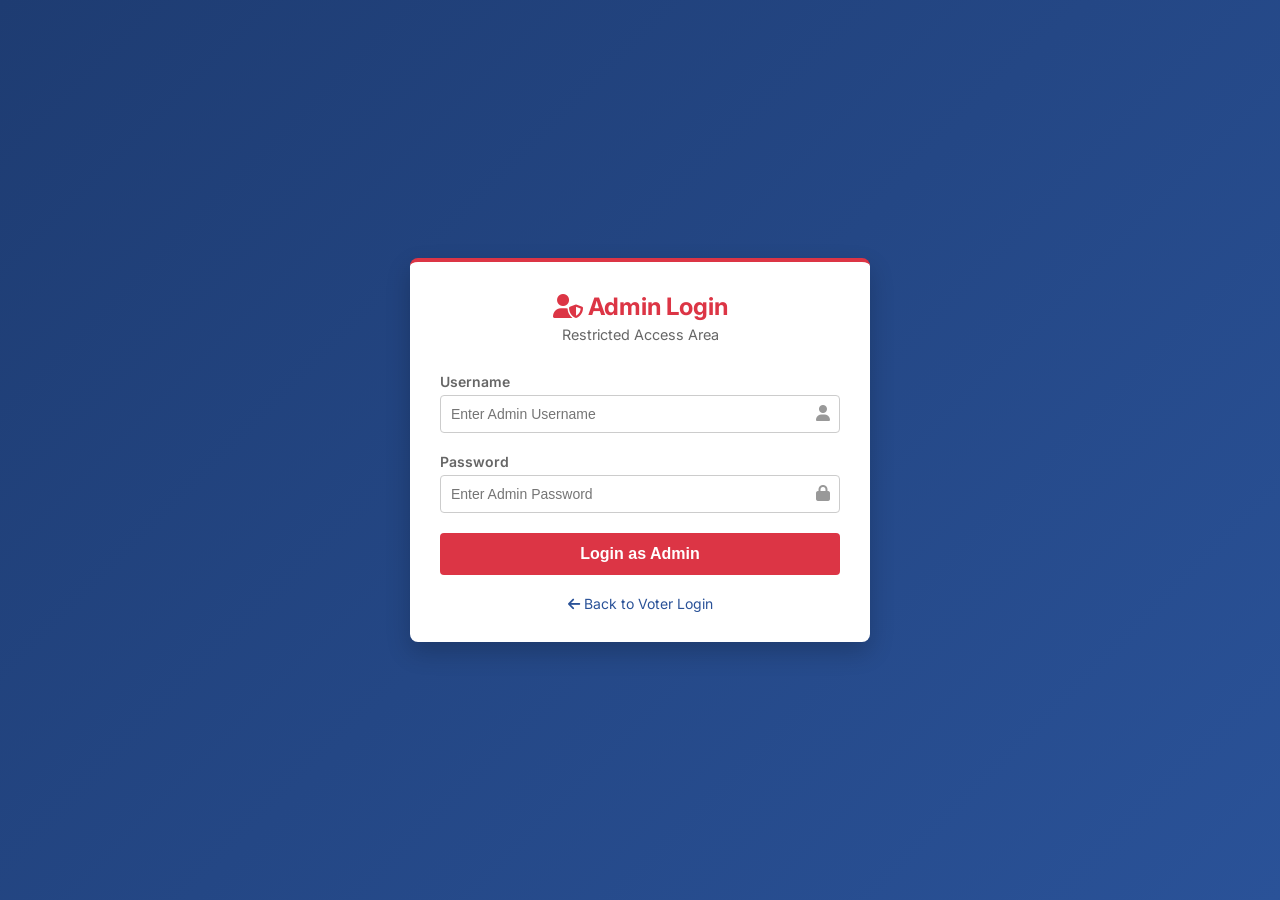
==== admin_login.html @ 73484463 "Initial Commit" ====
<!DOCTYPE html>
<html lang="en">

<head>
    <meta charset="UTF-8">
    <meta name="viewport" content="width=device-width, initial-scale=1.0">
    <title>E-Voting | Admin Login</title>
    <link rel="stylesheet" href="https://cdnjs.cloudflare.com/ajax/libs/font-awesome/6.0.0/css/all.min.css">
    <link rel="stylesheet" href="css/main.css">
</head>

<body>

    <div class="auth-container">
        <div class="auth-box" style="border-top: 4px solid var(--danger-color);">
            <div class="auth-header">
                <h2 style="color: var(--danger-color);"><i class="fas fa-user-shield"></i> Admin Login</h2>
                <p>Restricted Access Area</p>
            </div>

            <form id="adminLoginForm">
                <div class="input-group">
                    <label>Username</label>
                    <input type="text" id="adminUser" placeholder="Enter Admin Username" required>
                    <i class="fas fa-user icon"></i>
                </div>

                <div class="input-group">
                    <label>Password</label>
                    <input type="password" id="adminPass" placeholder="Enter Admin Password" required>
                    <i class="fas fa-lock icon"></i>
                </div>

                <button type="submit" class="btn-primary" style="background-color: var(--danger-color);">Login as
                    Admin</button>
            </form>

            <div class="auth-link">
                <a href="login.html"><i class="fas fa-arrow-left"></i> Back to Voter Login</a>
            </div>
        </div>
    </div>

    <script src="js/utils.js"></script>
    <script>
        document.getElementById('adminLoginForm').addEventListener('submit', (e) => {
            e.preventDefault();
            const user = document.getElementById('adminUser').value.trim();
            const pass = document.getElementById('adminPass').value;

            // Load credentials
            const creds = Storage.get('adminCreds') || { username: 'admin', password: 'admin' };

            if (user === creds.username && pass === creds.password) {
                Storage.set('adminSession', true);
                Toast.show('Login Successful!', 'success');
                setTimeout(() => window.location.href = 'admin_dashboard.html', 1000);
            } else {
                Toast.show('Invalid Admin Credentials!', 'error');
            }
        });
    </script>

</body>

</html>
---- css/main.css ----
/* Main Styles */
@import url('https://fonts.googleapis.com/css2?family=Inter:wght@400;500;600;700&display=swap');
:root {
    --primary-color: #1e3c72;
    --secondary-color: #2a5298;
    --accent-color: #ff9800;
    --success-color: #28a745;
    --danger-color: #dc3545;
    --text-color: #333;
    --bg-color: #f4f7f6;
    --card-bg: #fff;
}

body {
    font-family: 'Inter', 'Segoe UI', Tahoma, Geneva, Verdana, sans-serif;
    margin: 0;
    padding: 0;
    background: linear-gradient(135deg, var(--primary-color) 0%, var(--secondary-color) 100%);
    min-height: 100vh;
}

/* Auth Cards (Login/Register) */
.auth-container {
    display: flex;
    justify-content: center;
    align-items: center;
    height: 100vh;
}

.auth-box {
    background-color: var(--card-bg);
    width: 400px;
    padding: 30px;
    border-radius: 8px;
    box-shadow: 0 10px 25px rgba(0, 0, 0, 0.2);
    animation: fadeIn 0.5s ease-out;
}

@keyframes fadeIn {
    from { opacity: 0; transform: translateY(-20px); }
    to { opacity: 1; transform: translateY(0); }
}

.auth-header {
    text-align: center;
    margin-bottom: 30px;
}

.auth-header h2 {
    color: var(--text-color);
    margin: 0 0 5px;
}

.auth-header p {
    color: #666;
    margin: 0;
    font-size: 0.9rem;
}

.input-group {
    margin-bottom: 20px;
    position: relative;
}

.input-group label {
    display: block;
    margin-bottom: 5px;
    color: #666;
    font-size: 14px;
    font-weight: 600;
}

.input-group input {
    width: 100%;
    padding: 10px 40px 10px 10px;
    border: 1px solid #ccc;
    border-radius: 4px;
    font-size: 14px;
    box-sizing: border-box;
    transition: border-color 0.3s;
}

.input-group input:focus {
    border-color: var(--secondary-color);
    outline: none;
    box-shadow: 0 0 0 3px rgba(42, 82, 152, 0.15);
}

.input-group .icon {
    position: absolute;
    right: 10px;
    bottom: 12px;
    color: #999;
}

.input-group .toggle-password {
    cursor: pointer;
    z-index: 10;
}

.btn-primary {
    background-color: var(--success-color);
    color: white;
    border: none;
    width: 100%;
    padding: 12px;
    border-radius: 4px;
    font-size: 16px;
    font-weight: bold;
    cursor: pointer;
    transition: filter 0.3s;
}

.btn-primary:hover {
    filter: brightness(0.9);
}

.btn-primary:focus-visible {
    outline: 2px solid var(--primary-color);
    outline-offset: 2px;
}

.btn-primary:disabled {
    background-color: #ccc;
    cursor: not-allowed;
}

.auth-link {
    text-align: center;
    margin-top: 20px;
    font-size: 14px;
}

.auth-link a {
    color: var(--secondary-color);
    text-decoration: none;
}

.auth-link a:hover {
    text-decoration: underline;
}

/* Toast Notifications */
#toast-container {
    position: fixed;
    top: 20px;
    right: 20px;
    z-index: 9999;
}

.toast {
    background: white;
    padding: 15px 20px;
    margin-bottom: 10px;
    border-radius: 4px;
    box-shadow: 0 4px 12px rgba(0,0,0,0.15);
    display: flex;
    align-items: center;
    gap: 10px;
    transform: translateX(100%);
    opacity: 0;
    transition: all 0.3s cubic-bezier(0.68, -0.55, 0.265, 1.55);
    min-width: 250px;
    border-left: 4px solid #ccc;
}

.toast.show {
    transform: translateX(0);
    opacity: 1;
}

.toast-success { border-left-color: var(--success-color); }
.toast-success i { color: var(--success-color); }

.toast-error { border-left-color: var(--danger-color); }
.toast-error i { color: var(--danger-color); }

.toast-info { border-left-color: var(--secondary-color); }
.toast-info i { color: var(--secondary-color); }

.toast-warning { border-left-color: var(--accent-color); }
.toast-warning i { color: var(--accent-color); }
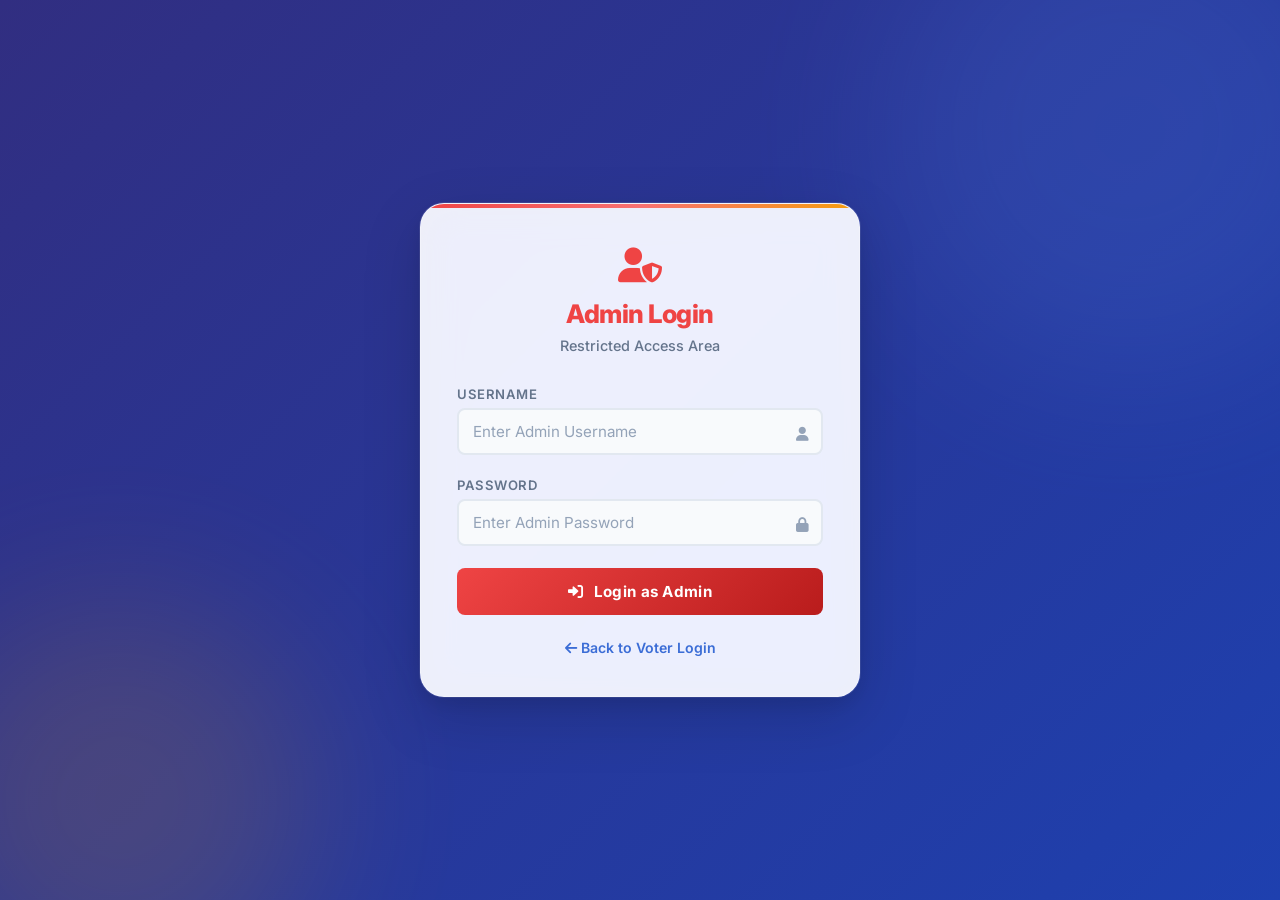
==== commit a07b2350: "feat: enhance UI/UX, accessibility, and SEO for authentication pages, add Inter font, and introduce " ====
--- a/admin_login.html
+++ b/admin_login.html
@@ -4,39 +4,63 @@
 <head>
     <meta charset="UTF-8">
     <meta name="viewport" content="width=device-width, initial-scale=1.0">
+    <meta name="description" content="E-Voting System — Restricted admin access portal for election management.">
     <title>E-Voting | Admin Login</title>
     <link rel="stylesheet" href="https://cdnjs.cloudflare.com/ajax/libs/font-awesome/6.0.0/css/all.min.css">
+    <link href="https://fonts.googleapis.com/css2?family=Inter:wght@400;500;600;700;800&display=swap" rel="stylesheet">
     <link rel="stylesheet" href="css/main.css">
+    <style>
+        .auth-box::before {
+            background: linear-gradient(90deg, var(--danger-color), var(--danger-light), var(--accent-color)) !important;
+        }
+
+        .btn-primary.btn-danger {
+            background: linear-gradient(135deg, var(--danger-color), #b91c1c);
+        }
+
+        .btn-primary.btn-danger:hover {
+            box-shadow: 0 6px 20px rgba(239, 68, 68, 0.35);
+        }
+    </style>
 </head>
 
 <body>
 
-    <div class="auth-container">
-        <div class="auth-box" style="border-top: 4px solid var(--danger-color);">
-            <div class="auth-header">
-                <h2 style="color: var(--danger-color);"><i class="fas fa-user-shield"></i> Admin Login</h2>
-                <p>Restricted Access Area</p>
-            </div>
-
-            <form id="adminLoginForm">
-                <div class="input-group">
-                    <label>Username</label>
-                    <input type="text" id="adminUser" placeholder="Enter Admin Username" required>
-                    <i class="fas fa-user icon"></i>
+    <div class="auth-page-bg">
+        <div class="auth-container">
+            <div class="auth-box">
+                <div class="auth-header">
+                    <div style="font-size: 2.2rem; margin-bottom: 12px; color: var(--danger-color);">
+                        <i class="fas fa-user-shield" aria-hidden="true"></i>
+                    </div>
+                    <h2 style="color: var(--danger-color);">Admin Login</h2>
+                    <p>Restricted Access Area</p>
                 </div>
 
-                <div class="input-group">
-                    <label>Password</label>
-                    <input type="password" id="adminPass" placeholder="Enter Admin Password" required>
-                    <i class="fas fa-lock icon"></i>
+                <form id="adminLoginForm">
+                    <div class="input-group">
+                        <label for="adminUser">Username</label>
+                        <input type="text" id="adminUser" placeholder="Enter Admin Username" required
+                            autocomplete="username">
+                        <i class="fas fa-user icon" aria-hidden="true"></i>
+                    </div>
+
+                    <div class="input-group">
+                        <label for="adminPass">Password</label>
+                        <input type="password" id="adminPass" placeholder="Enter Admin Password" required
+                            autocomplete="current-password">
+                        <i class="fas fa-lock icon" aria-hidden="true"></i>
+                    </div>
+
+                    <button type="submit" class="btn-primary btn-danger">
+                        <i class="fas fa-sign-in-alt" aria-hidden="true" style="margin-right: 6px;"></i> Login as Admin
+                    </button>
+                </form>
+
+                <div class="auth-link">
+                    <a href="login.html"><i class="fas fa-arrow-left" aria-hidden="true"
+                            style="margin-right: 4px;"></i>Back to Voter Login</a>
                 </div>
-
-                <button type="submit" class="btn-primary" style="background-color: var(--danger-color);">Login as
-                    Admin</button>
-            </form>
-
-            <div class="auth-link">
-                <a href="login.html"><i class="fas fa-arrow-left"></i> Back to Voter Login</a>
             </div>
         </div>
     </div>
@@ -48,7 +72,6 @@
             const user = document.getElementById('adminUser').value.trim();
             const pass = document.getElementById('adminPass').value;
 
-            // Load credentials
             const creds = Storage.get('adminCreds') || { username: 'admin', password: 'admin' };
 
             if (user === creds.username && pass === creds.password) {
--- a/css/main.css
+++ b/css/main.css
@@ -1,167 +1,393 @@
-/* Main Styles */
-@import url('https://fonts.googleapis.com/css2?family=Inter:wght@400;500;600;700&display=swap');
+/* ══════════════════════════════════════════════
+   E-Voting System — Design System
+   ══════════════════════════════════════════════ */
+@import url('https://fonts.googleapis.com/css2?family=Inter:wght@400;500;600;700;800&display=swap');
+
+/* ── Design Tokens ── */
 :root {
-    --primary-color: #1e3c72;
-    --secondary-color: #2a5298;
-    --accent-color: #ff9800;
-    --success-color: #28a745;
-    --danger-color: #dc3545;
-    --text-color: #333;
-    --bg-color: #f4f7f6;
-    --card-bg: #fff;
+    --primary-color: #1a2e5a;
+    --primary-light: #2a4a8a;
+    --secondary-color: #3b6dd6;
+    --secondary-light: #5a8af2;
+    --accent-color: #f59e0b;
+    --accent-light: #fbbf24;
+    --success-color: #10b981;
+    --success-light: #34d399;
+    --danger-color: #ef4444;
+    --danger-light: #f87171;
+    --warning-color: #f59e0b;
+    --text-color: #1e293b;
+    --text-muted: #64748b;
+    --bg-color: #f1f5f9;
+    --card-bg: #ffffff;
+    --border-color: #e2e8f0;
+    --shadow-sm: 0 1px 3px rgba(0, 0, 0, 0.06), 0 1px 2px rgba(0, 0, 0, 0.04);
+    --shadow-md: 0 4px 16px rgba(0, 0, 0, 0.08), 0 2px 6px rgba(0, 0, 0, 0.04);
+    --shadow-lg: 0 12px 40px rgba(0, 0, 0, 0.12), 0 4px 12px rgba(0, 0, 0, 0.06);
+    --shadow-xl: 0 20px 60px rgba(0, 0, 0, 0.15), 0 8px 20px rgba(0, 0, 0, 0.08);
+    --radius-sm: 8px;
+    --radius-md: 12px;
+    --radius-lg: 16px;
+    --radius-xl: 24px;
+    --transition: 0.3s cubic-bezier(0.4, 0, 0.2, 1);
+    --font: 'Inter', -apple-system, BlinkMacSystemFont, 'Segoe UI', sans-serif;
+}
+
+/* ── Reset & Base ── */
+*,
+*::before,
+*::after {
+    box-sizing: border-box;
 }
 
 body {
-    font-family: 'Inter', 'Segoe UI', Tahoma, Geneva, Verdana, sans-serif;
+    font-family: var(--font);
     margin: 0;
     padding: 0;
-    background: linear-gradient(135deg, var(--primary-color) 0%, var(--secondary-color) 100%);
+    color: var(--text-color);
+    -webkit-font-smoothing: antialiased;
+    -moz-osx-font-smoothing: grayscale;
+}
+
+/* ══════════════════════════════════════════════
+   Animated Gradient Background (Auth Pages)
+   ══════════════════════════════════════════════ */
+.auth-page-bg {
     min-height: 100vh;
-}
-
-/* Auth Cards (Login/Register) */
+    background: linear-gradient(-45deg, #0f172a, #1e3a5f, #1a2e5a, #1e40af, #312e81);
+    background-size: 400% 400%;
+    animation: gradientShift 15s ease infinite;
+    position: relative;
+    overflow: hidden;
+}
+
+/* Fallback for pages without .auth-page-bg wrapper */
+body:not(:has(.auth-page-bg)):not(:has(.sidebar)):not(:has(.navbar)) {
+    background: linear-gradient(-45deg, #0f172a, #1e3a5f, #1a2e5a, #1e40af);
+    background-size: 400% 400%;
+    animation: gradientShift 15s ease infinite;
+    min-height: 100vh;
+}
+
+@keyframes gradientShift {
+    0% {
+        background-position: 0% 50%;
+    }
+
+    50% {
+        background-position: 100% 50%;
+    }
+
+    100% {
+        background-position: 0% 50%;
+    }
+}
+
+/* ── Floating Decorations ── */
+.auth-page-bg::before,
+.auth-page-bg::after {
+    content: '';
+    position: absolute;
+    border-radius: 50%;
+    filter: blur(80px);
+    opacity: 0.15;
+    pointer-events: none;
+}
+
+.auth-page-bg::before {
+    width: 500px;
+    height: 500px;
+    background: var(--secondary-light);
+    top: -120px;
+    right: -100px;
+    animation: float 8s ease-in-out infinite;
+}
+
+.auth-page-bg::after {
+    width: 400px;
+    height: 400px;
+    background: var(--accent-color);
+    bottom: -100px;
+    left: -80px;
+    animation: float 10s ease-in-out infinite reverse;
+}
+
+@keyframes float {
+
+    0%,
+    100% {
+        transform: translate(0, 0) scale(1);
+    }
+
+    50% {
+        transform: translate(30px, -30px) scale(1.05);
+    }
+}
+
+/* ══════════════════════════════════════════════
+   Auth Container & Glassmorphic Card
+   ══════════════════════════════════════════════ */
 .auth-container {
     display: flex;
     justify-content: center;
     align-items: center;
-    height: 100vh;
+    min-height: 100vh;
+    padding: 20px;
+    position: relative;
+    z-index: 1;
 }
 
 .auth-box {
-    background-color: var(--card-bg);
-    width: 400px;
-    padding: 30px;
-    border-radius: 8px;
-    box-shadow: 0 10px 25px rgba(0, 0, 0, 0.2);
-    animation: fadeIn 0.5s ease-out;
+    background: rgba(255, 255, 255, 0.92);
+    backdrop-filter: blur(20px) saturate(180%);
+    -webkit-backdrop-filter: blur(20px) saturate(180%);
+    width: 100%;
+    max-width: 440px;
+    padding: 40px 36px;
+    border-radius: var(--radius-xl);
+    box-shadow: var(--shadow-xl), 0 0 0 1px rgba(255, 255, 255, 0.1);
+    border: 1px solid rgba(255, 255, 255, 0.25);
+    animation: cardEntry 0.6s cubic-bezier(0.16, 1, 0.3, 1);
+    position: relative;
+    overflow: hidden;
+}
+
+.auth-box::before {
+    content: '';
+    position: absolute;
+    top: 0;
+    left: 0;
+    right: 0;
+    height: 4px;
+    background: linear-gradient(90deg, var(--secondary-color), var(--accent-color), var(--secondary-light));
+    border-radius: var(--radius-xl) var(--radius-xl) 0 0;
+}
+
+@keyframes cardEntry {
+    from {
+        opacity: 0;
+        transform: translateY(24px) scale(0.96);
+    }
+
+    to {
+        opacity: 1;
+        transform: translateY(0) scale(1);
+    }
 }
 
 @keyframes fadeIn {
-    from { opacity: 0; transform: translateY(-20px); }
-    to { opacity: 1; transform: translateY(0); }
-}
-
+    from {
+        opacity: 0;
+        transform: translateY(-10px);
+    }
+
+    to {
+        opacity: 1;
+        transform: translateY(0);
+    }
+}
+
+/* ── Auth Header ── */
 .auth-header {
     text-align: center;
-    margin-bottom: 30px;
+    margin-bottom: 32px;
 }
 
 .auth-header h2 {
-    color: var(--text-color);
-    margin: 0 0 5px;
+    color: var(--primary-color);
+    margin: 0 0 8px;
+    font-size: 1.6rem;
+    font-weight: 800;
+    letter-spacing: -0.02em;
 }
 
 .auth-header p {
-    color: #666;
+    color: var(--text-muted);
     margin: 0;
     font-size: 0.9rem;
-}
-
+    font-weight: 500;
+}
+
+/* ══════════════════════════════════════════════
+   Form Inputs
+   ══════════════════════════════════════════════ */
 .input-group {
-    margin-bottom: 20px;
+    margin-bottom: 22px;
     position: relative;
 }
 
 .input-group label {
     display: block;
-    margin-bottom: 5px;
-    color: #666;
-    font-size: 14px;
+    margin-bottom: 6px;
+    color: var(--text-muted);
+    font-size: 0.82rem;
     font-weight: 600;
+    text-transform: uppercase;
+    letter-spacing: 0.5px;
 }
 
 .input-group input {
     width: 100%;
-    padding: 10px 40px 10px 10px;
-    border: 1px solid #ccc;
-    border-radius: 4px;
-    font-size: 14px;
+    padding: 12px 42px 12px 14px;
+    border: 2px solid var(--border-color);
+    border-radius: var(--radius-sm);
+    font-size: 0.95rem;
+    font-family: var(--font);
     box-sizing: border-box;
-    transition: border-color 0.3s;
+    transition: border-color var(--transition), box-shadow var(--transition), background var(--transition);
+    background: #f8fafc;
+    color: var(--text-color);
+}
+
+.input-group input::placeholder {
+    color: #94a3b8;
+}
+
+.input-group input:hover {
+    border-color: #cbd5e1;
+    background: #fff;
 }
 
 .input-group input:focus {
     border-color: var(--secondary-color);
     outline: none;
-    box-shadow: 0 0 0 3px rgba(42, 82, 152, 0.15);
+    box-shadow: 0 0 0 4px rgba(59, 109, 214, 0.12);
+    background: #fff;
 }
 
 .input-group .icon {
     position: absolute;
-    right: 10px;
-    bottom: 12px;
-    color: #999;
+    right: 14px;
+    bottom: 14px;
+    color: #94a3b8;
+    font-size: 0.9rem;
+    transition: color var(--transition);
+}
+
+.input-group input:focus~.icon {
+    color: var(--secondary-color);
 }
 
 .input-group .toggle-password {
     cursor: pointer;
     z-index: 10;
-}
-
+    transition: color var(--transition);
+}
+
+.input-group .toggle-password:hover {
+    color: var(--secondary-color);
+}
+
+/* ══════════════════════════════════════════════
+   Buttons
+   ══════════════════════════════════════════════ */
 .btn-primary {
-    background-color: var(--success-color);
+    background: linear-gradient(135deg, var(--secondary-color), var(--primary-light));
     color: white;
     border: none;
     width: 100%;
-    padding: 12px;
-    border-radius: 4px;
-    font-size: 16px;
-    font-weight: bold;
+    padding: 14px 24px;
+    border-radius: var(--radius-sm);
+    font-size: 0.95rem;
+    font-weight: 700;
+    font-family: var(--font);
     cursor: pointer;
-    transition: filter 0.3s;
+    transition: transform var(--transition), box-shadow var(--transition), filter var(--transition);
+    letter-spacing: 0.3px;
+    position: relative;
+    overflow: hidden;
+}
+
+.btn-primary::after {
+    content: '';
+    position: absolute;
+    inset: 0;
+    background: linear-gradient(135deg, rgba(255, 255, 255, 0.15), transparent);
+    opacity: 0;
+    transition: opacity var(--transition);
 }
 
 .btn-primary:hover {
-    filter: brightness(0.9);
+    transform: translateY(-2px);
+    box-shadow: 0 6px 20px rgba(59, 109, 214, 0.35);
+}
+
+.btn-primary:hover::after {
+    opacity: 1;
+}
+
+.btn-primary:active {
+    transform: translateY(0);
+    box-shadow: 0 2px 8px rgba(59, 109, 214, 0.25);
 }
 
 .btn-primary:focus-visible {
-    outline: 2px solid var(--primary-color);
+    outline: 3px solid var(--secondary-light);
     outline-offset: 2px;
 }
 
 .btn-primary:disabled {
-    background-color: #ccc;
+    background: #cbd5e1;
     cursor: not-allowed;
-}
-
+    transform: none;
+    box-shadow: none;
+}
+
+.btn-primary:disabled::after {
+    display: none;
+}
+
+/* ── Auth Links ── */
 .auth-link {
     text-align: center;
-    margin-top: 20px;
-    font-size: 14px;
+    margin-top: 24px;
+    font-size: 0.88rem;
+    color: var(--text-muted);
 }
 
 .auth-link a {
     color: var(--secondary-color);
     text-decoration: none;
+    font-weight: 600;
+    transition: color var(--transition);
 }
 
 .auth-link a:hover {
+    color: var(--primary-color);
     text-decoration: underline;
 }
 
-/* Toast Notifications */
+/* ══════════════════════════════════════════════
+   Toast Notifications
+   ══════════════════════════════════════════════ */
 #toast-container {
     position: fixed;
-    top: 20px;
-    right: 20px;
-    z-index: 9999;
+    top: 24px;
+    right: 24px;
+    z-index: 99999;
+    display: flex;
+    flex-direction: column;
+    gap: 10px;
 }
 
 .toast {
-    background: white;
-    padding: 15px 20px;
-    margin-bottom: 10px;
-    border-radius: 4px;
-    box-shadow: 0 4px 12px rgba(0,0,0,0.15);
+    background: rgba(255, 255, 255, 0.98);
+    backdrop-filter: blur(12px);
+    padding: 14px 20px;
+    border-radius: var(--radius-md);
+    box-shadow: var(--shadow-lg);
     display: flex;
     align-items: center;
-    gap: 10px;
-    transform: translateX(100%);
+    gap: 12px;
+    transform: translateX(120%);
     opacity: 0;
-    transition: all 0.3s cubic-bezier(0.68, -0.55, 0.265, 1.55);
-    min-width: 250px;
-    border-left: 4px solid #ccc;
+    transition: all 0.4s cubic-bezier(0.34, 1.56, 0.64, 1);
+    min-width: 280px;
+    max-width: 400px;
+    border-left: 4px solid #cbd5e1;
+    font-size: 0.9rem;
+    font-weight: 500;
+    color: var(--text-color);
 }
 
 .toast.show {
@@ -169,14 +395,65 @@
     opacity: 1;
 }
 
-.toast-success { border-left-color: var(--success-color); }
-.toast-success i { color: var(--success-color); }
-
-.toast-error { border-left-color: var(--danger-color); }
-.toast-error i { color: var(--danger-color); }
-
-.toast-info { border-left-color: var(--secondary-color); }
-.toast-info i { color: var(--secondary-color); }
-
-.toast-warning { border-left-color: var(--accent-color); }
-.toast-warning i { color: var(--accent-color); }
+.toast i {
+    font-size: 1.1rem;
+    flex-shrink: 0;
+}
+
+.toast-success {
+    border-left-color: var(--success-color);
+}
+
+.toast-success i {
+    color: var(--success-color);
+}
+
+.toast-error {
+    border-left-color: var(--danger-color);
+}
+
+.toast-error i {
+    color: var(--danger-color);
+}
+
+.toast-info {
+    border-left-color: var(--secondary-color);
+}
+
+.toast-info i {
+    color: var(--secondary-color);
+}
+
+.toast-warning {
+    border-left-color: var(--warning-color);
+}
+
+.toast-warning i {
+    color: var(--warning-color);
+}
+
+/* ══════════════════════════════════════════════
+   Utility Classes
+   ══════════════════════════════════════════════ */
+.sr-only {
+    position: absolute;
+    width: 1px;
+    height: 1px;
+    padding: 0;
+    margin: -1px;
+    overflow: hidden;
+    clip: rect(0, 0, 0, 0);
+    border: 0;
+}
+
+/* Responsive auth */
+@media (max-width: 480px) {
+    .auth-box {
+        padding: 32px 24px;
+        border-radius: var(--radius-lg);
+    }
+
+    .auth-header h2 {
+        font-size: 1.35rem;
+    }
+}
